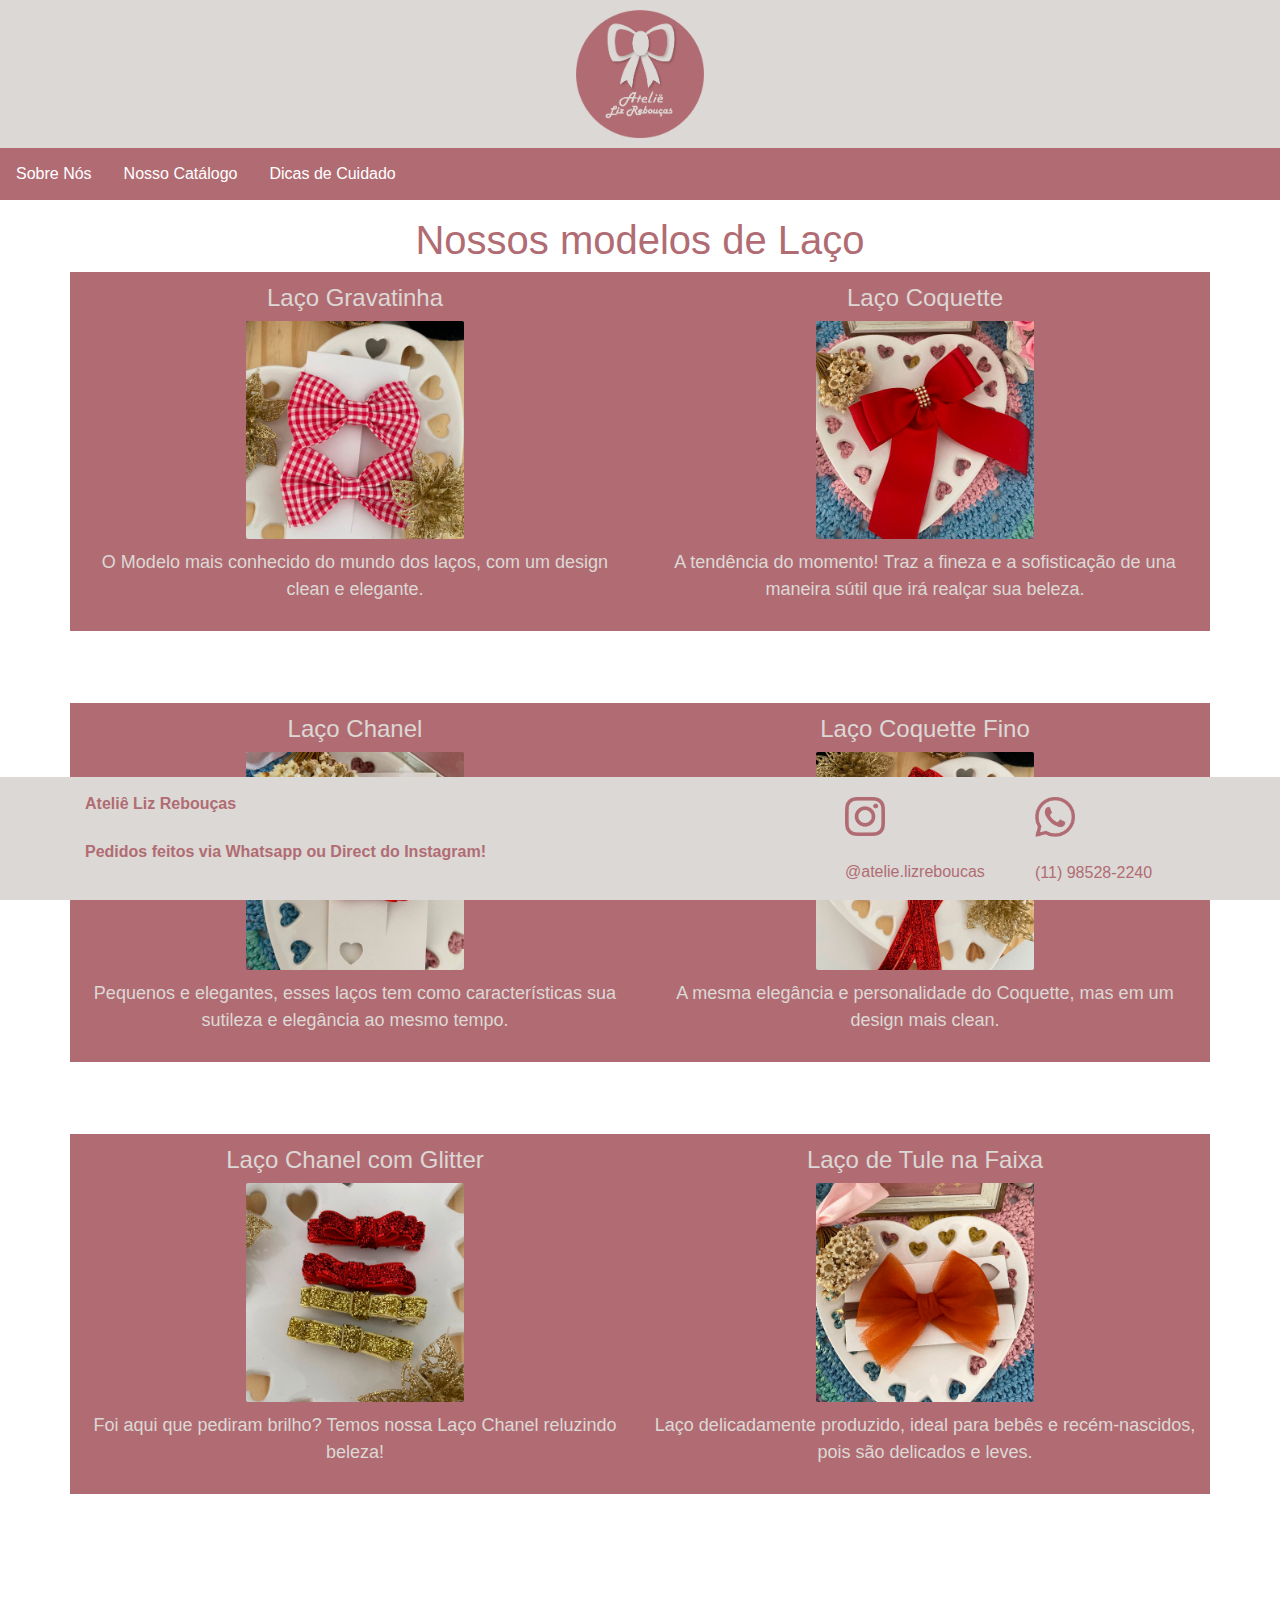
==== catalogo.html @ bed394f3 "Add files via upload" ====
<!DOCTYPE html>
<html lang="pt-br">
<head>
	<meta charset="utf-8">
	<meta name="viewport" content="width=device-width, initial-scale=1">
	<link rel="stylesheet" type="text/css" href="css/estilo.css">
	<link rel="stylesheet" href="https://cdn.jsdelivr.net/npm/bootstrap@4.6.2/dist/css/bootstrap.min.css">
  	<script src="https://cdn.jsdelivr.net/npm/jquery@3.7.1/dist/jquery.slim.min.js"></script>
  	<script src="https://cdn.jsdelivr.net/npm/popper.js@1.16.1/dist/umd/popper.min.js"></script>
  	<script src="https://cdn.jsdelivr.net/npm/bootstrap@4.6.2/dist/js/bootstrap.bundle.min.js"></script>
  	<link rel="preconnect" href="https://fonts.googleapis.com">
	<link rel="preconnect" href="https://fonts.gstatic.com" crossorigin>
	<link href="https://fonts.googleapis.com/css2?family=Limelight&display=swap" rel="stylesheet">
	<title>Catálogo de Laços</title>
</head>
<body>

	<header>
		<img id="logo" src="imagem/logomarca.png" alt="logo" width="10%">
	 <ul>
		<li><a href="index.html">Sobre Nós </a></li>	
		<li><a class="active" href="catalogo.html">Nosso Catálogo</a></li>
		<li><a href="cuidado.html">Dicas de Cuidado</a></li>

	</ul>
	</header>

	<h1>Nossos modelos de Laço</h1>
	 <div class="container">
			<div class="row">
				<div class="col-sm-6">
			     	<li><h4 id="titulo-laco">Laço Gravatinha</h4> 
						<figure> 
							<img src="imagem/lacoconvencional.png" width="40%">
							<figcaption id="vitin">O Modelo mais conhecido do mundo dos laços, com um design clean e elegante.
							</figcaption>
						</figure>
					</li>
				</div>
			<br>
			<br>
			<br>
				<div class="col-sm-6">
					<li><h4 id="titulo-laco">Laço Coquette</h4>
						<figure> 
							<img src="imagem/lacocoquette.png" width="40%">
							<figcaption id="vitin">A tendência do momento! Traz a fineza e a sofisticação de una maneira sútil que irá realçar sua beleza.
							</figcaption>
						</figure>
					</li>
				</div>
			</div>
			<br>
			<br>
			<br>
			<div class="row">
				<div class="col-sm-6">
					<li><h4 id="titulo-laco">Laço Chanel</h4>
						<figure> 
							<img src="imagem/lacominimalista.png" width="40%">
							<figcaption id="vitin">Pequenos e elegantes, esses laços tem como características sua sutileza e elegância ao mesmo tempo.
							</figcaption>
						</figure>
					</li>
				</div>
			<br>
			<br>
			<br>
				<div class="col-sm-6">
					<li><h4 id="titulo-laco">Laço Coquette Fino</h4>
						<figure> 
							<img src="imagem/lacofino.png" width="40%">
							<figcaption id="vitin">A mesma elegância e personalidade do Coquette, mas em um design mais clean.
							</figcaption>
						</figure>
					</li>
				</div>
			</div>
			<br>
			<br>
			<br>
			<div class="row">
				<div class="col-sm-6">
					<li><h4 id="titulo-laco">Laço Chanel com Glitter</h4>
						<figure> 
							<img src="imagem/presilhabrilhante.png" width="40%">
							<figcaption id="vitin">Foi aqui que pediram brilho? Temos nossa Laço Chanel reluzindo beleza!
							</figcaption>
						</figure>
					</li>
				</div>
			<br>
			<br>
			<br>
				<div class="col-sm-6">
					<li><h4 id="titulo-laco">Laço de Tule na Faixa</h4>
						<figure> 
							<img src="imagem/lacoseda.png" width="40%">
								<figcaption id="vitin">Laço delicadamente produzido, ideal para bebês e recém-nascidos, pois são delicados e leves.
								</figcaption>
						</figure>
					</li>
				</div>
			</div>
		</div>

	<div class="rodape">
    	<div class="container">
			<div class="row">
				<div class="col-sm-8"><b>Ateliê Liz Rebouças<br>
					<br>
					Pedidos feitos via Whatsapp ou Direct do Instagram!<br></b>
					</div>
					<div class="col-sm-2" id="vitor2"><img src="imagem/logoinsta.png" width="25%"></a><br><br>@atelie.lizreboucas</div>
					<div class="col-sm-2" id="vitor3"><img  src="imagem/logozap.png" width="25%"><br><br>(11) 98528-2240</div>
</div>
</div>
</div>
</div>

</body>
</html>
---- css/estilo.css ----
header{background-color: #dcd8d5;
      text-align: center;
      }
ul {
  list-style-type: none;
  margin: 0;
  padding: 0;
  overflow: hidden;
  background-color: #b16c73;
}

li {
  float: left;
  list-style-type: none;

}

li a {
  display: block;
  color: white;
  text-align: center;
  padding: 14px 16px;
  text-decoration: none;
}

li a:hover {
  background-color: #dcd8d5;
  color: #b16c73;
  text-decoration: none;
}


div.lateral{
  float: right;
  width: 20%;
  margin-left: 15px;
}



div.col-sm-12{
    background-color:#b16c73;
    padding: 6px;
    border-radius: 10px;
    margin-bottom: 15px;
    font-size: 18px;
}

div.col-sm-6{background-color: #b16c73;
            border: 7px;
            padding-left: 7px;
            text-align: center;
            padding: 12px;}
div.col-sm-4{  background-color:#b16c73;
    padding: 6px;
    border-radius: 10px;
    margin-bottom: 15px;
    font-size: 18px;}


h5{text-align: center;}

#logo{margin-top: 10px;
     margin-bottom: 10px;}

#eu3{margin-left: 15px;
     margin-right: 15px;
    color: #dcd8d5;}

#titulo-laco{
   color:  #dcd8d5; 
}

#vitin{ color:    #dcd8d5;
      font-size: 18px;
      margin-top: 10px;}

p{color:   #dcd8d5; 
margin-left: 35px; }


#eu3{margin-left: 35px;}


img{
    border-radius: 2px;
}

h1{text-align: center;
  color: #b16c73; }

.rodape{margin-top:250px;
       background-color:  #dcd8d5;
       color: #b16c73;
       position: sticky;
       bottom: 0px;
       width: 100%;
       text-decoration: bold;
      padding: 15px;}

h3{margin-left: 10px; 
  text-align: center;
  color: #dcd8d5;}



#vitor2{margin-top: 5px;}

#vitor3{margin-top: 5px;}



@media screen and (max-width: 900px) {
  ul.sidenav {
    width: 100%;
    height: auto;
    position: relative;
  }
  div.lateral{
    float: none;
    width: 100%;
    margin-left: 0;
  }
div.mis:after{
    width: 100%;
}
  ul.sidenav li a {
    float: left;
    padding: 15px;
  }

#vitor2 img, #vitor3 img{width: 15%;
                        margin-top: 20px;
                        
                        
} 


#logo{width: 30%;} 

.rodape{position: static;

  }
}
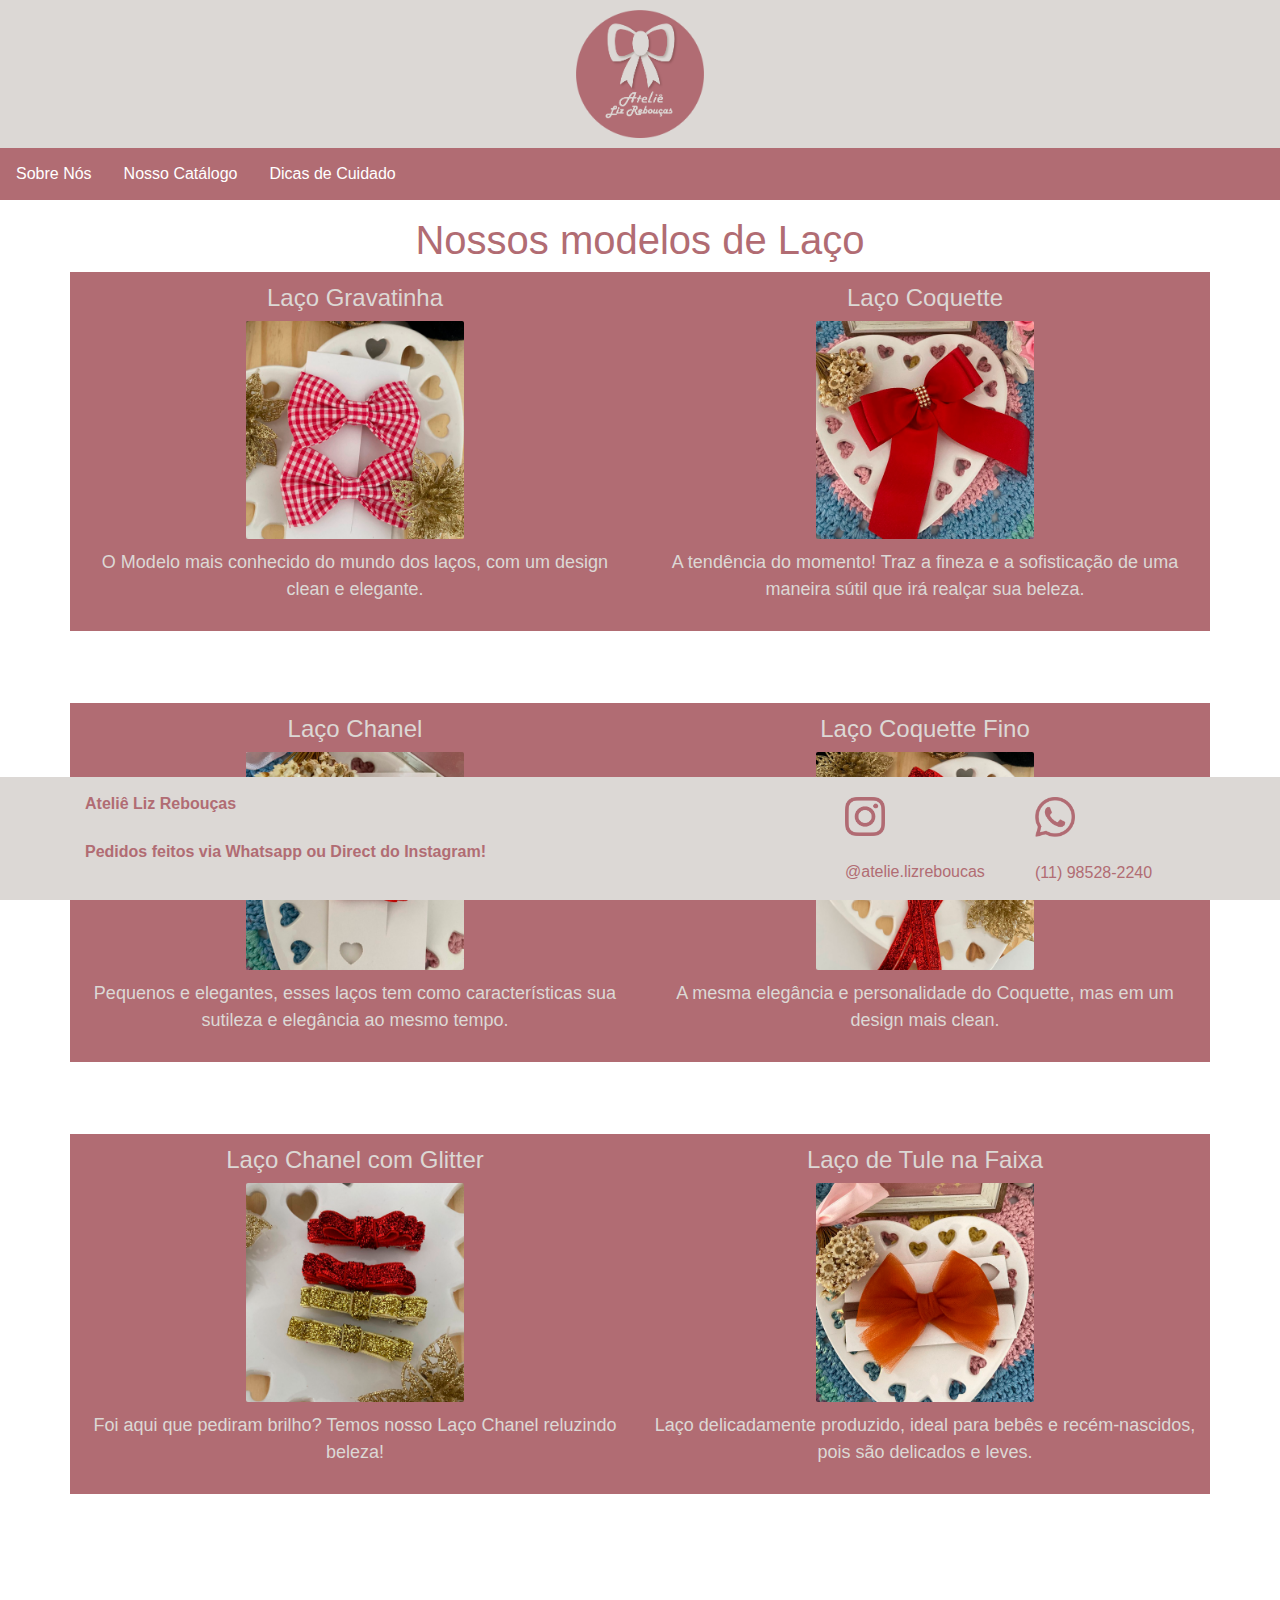
==== commit 8dd7a3cf: "Update catalogo.html" ====
--- a/catalogo.html
+++ b/catalogo.html
@@ -44,7 +44,7 @@
 					<li><h4 id="titulo-laco">Laço Coquette</h4>
 						<figure> 
 							<img src="imagem/lacocoquette.png" width="40%">
-							<figcaption id="vitin">A tendência do momento! Traz a fineza e a sofisticação de una maneira sútil que irá realçar sua beleza.
+							<figcaption id="vitin">A tendência do momento! Traz a fineza e a sofisticação de uma maneira sútil que irá realçar sua beleza.
 							</figcaption>
 						</figure>
 					</li>
@@ -84,7 +84,7 @@
 					<li><h4 id="titulo-laco">Laço Chanel com Glitter</h4>
 						<figure> 
 							<img src="imagem/presilhabrilhante.png" width="40%">
-							<figcaption id="vitin">Foi aqui que pediram brilho? Temos nossa Laço Chanel reluzindo beleza!
+							<figcaption id="vitin">Foi aqui que pediram brilho? Temos nosso Laço Chanel reluzindo beleza!
 							</figcaption>
 						</figure>
 					</li>
@@ -119,4 +119,4 @@
 </div>
 
 </body>
-</html>+</html>
--- a/css/estilo.css
+++ b/css/estilo.css
@@ -135,6 +135,8 @@
                         
 } 
 
+li {font-size: 16px;
+  float: center;}
 
 #logo{width: 30%;} 
 
